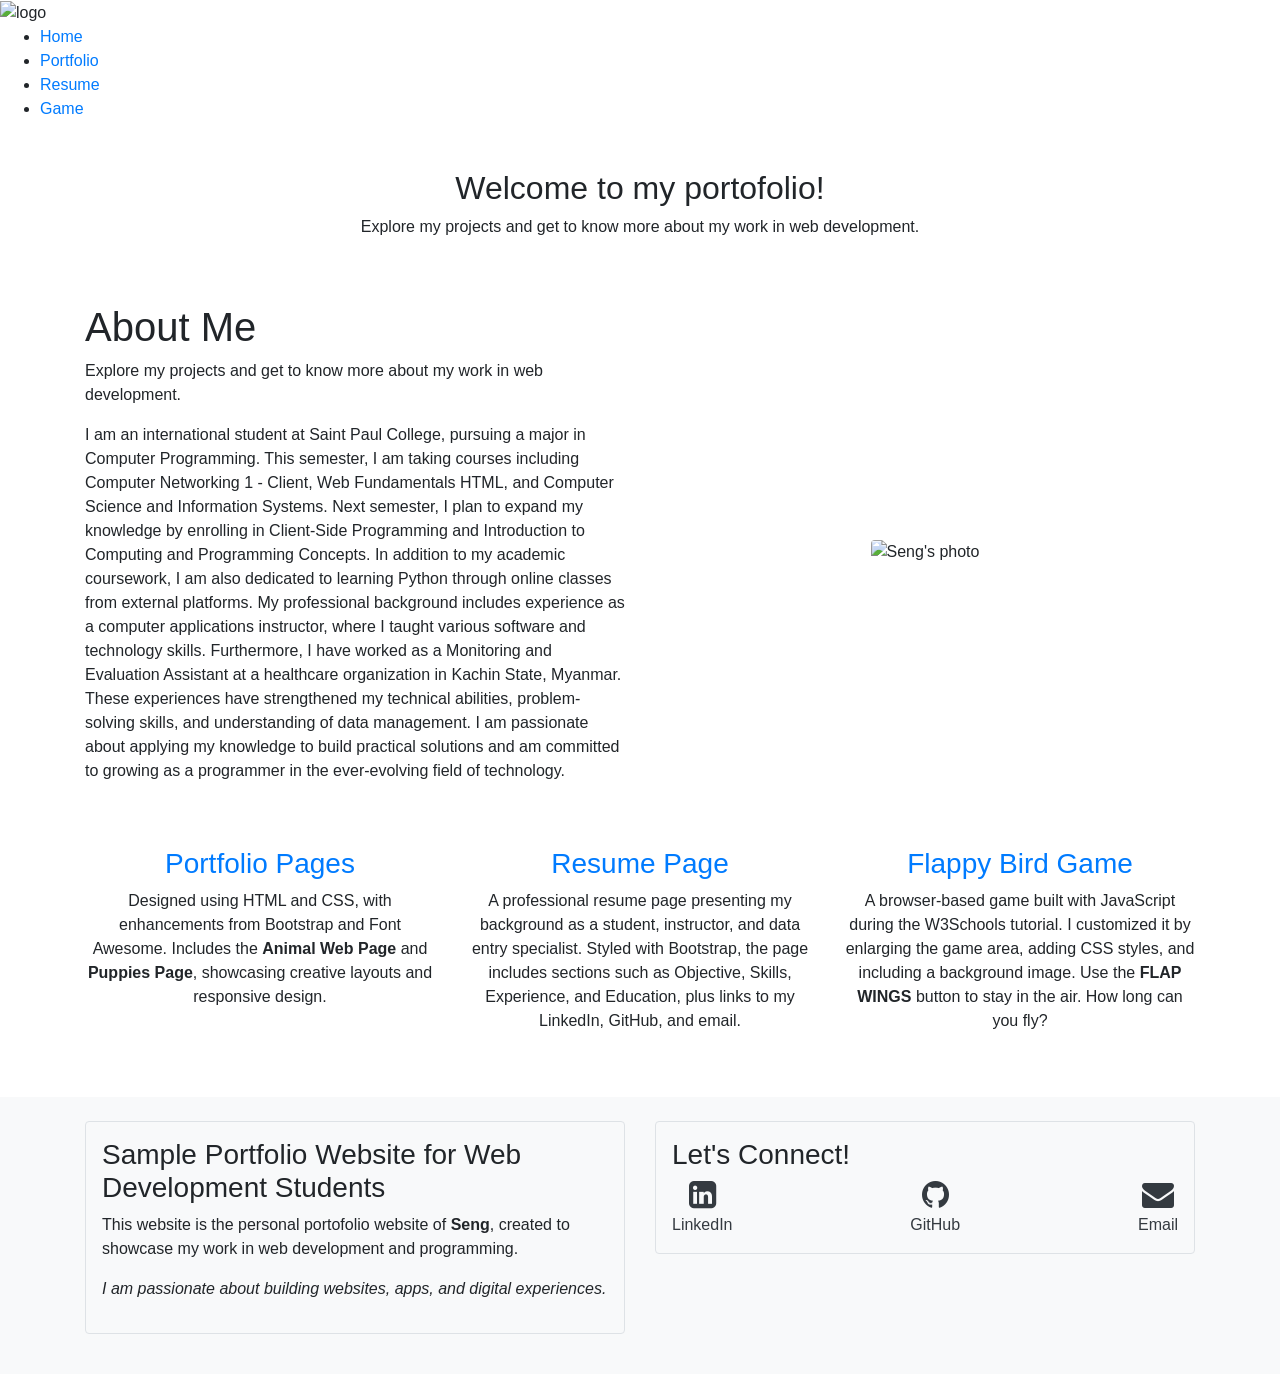
==== index.html @ 9fbc2ecc "my initial publish" ====
<!DOCTYPE html>
<html lang="en">
<head>
	<meta charset="utf-8">
	<meta name="viewport" content="width=device-width, initial-scale=1, minimum-scale=1" />
	<meta name="description" content="Welcome to my portofolio! I'm a web developer specializing in creating innovative websites and apps. Explore my projects and discover how I can help bring your ideas to life.">
	<link rel="stylesheet" href="https://cdnjs.cloudflare.com/ajax/libs/font-awesome/4.7.0/css/font-awesome.min.css">
	<link rel="stylesheet" href="https://cdn.jsdelivr.net/npm/bootstrap@4.6.1/dist/css/bootstrap.min.css">
	<title>Seng's Portfolio::Home</title>
	<link rel="stylesheet" href="style.css">
</head>
<body>
	<header>
		<img src="images/senglogo.png" alt="logo" height="300px" width="300px" class="img-fluid logo">

	</header>	

	<nav>
    <ul>
      <li><a href="index.html">Home</a></li>
      <li><a href="portfolio.html">Portfolio</a></li>
      <li><a href="resume.html">Resume</a></li>
      <li><a href="game.html">Game</a></li>
    </ul>
  </nav>
	

	<main class="container">
		<div class="row my-5">
			<div class="col text-center">
				<div class="home-hero">
					<h2>Welcome to my portofolio!</h2>
					<p>Explore my projects and get to know more about my work in web development.</p>
				</div>
			</div>
		</div>

		<div class="row align-items-center my-5">
    	<div class="col-md-6">
      	<h1>About Me</h1>
      	<p>Explore my projects and get to know more about my work in web development.</p>
				<p>I am an international student at Saint Paul College, pursuing a major in Computer Programming. This semester, I am taking courses including Computer Networking 1 - Client, Web Fundamentals HTML, and Computer Science and Information Systems. Next semester, I plan to expand my knowledge by enrolling in Client-Side Programming and Introduction to Computing and Programming Concepts. In addition to my academic coursework, I am also dedicated to learning Python through online classes from external platforms. My professional background includes experience as a computer applications instructor, where I taught various software and technology skills. Furthermore, I have worked as a Monitoring and Evaluation Assistant at a healthcare organization in Kachin State, Myanmar. These experiences have strengthened my technical abilities, problem-solving skills, and understanding of data management. I am passionate about applying my knowledge to build practical solutions and am committed to growing as a programmer in the ever-evolving field of technology.</p>
			</div>

			<div class="col-md-6 text-center">
      	<img src="images/myphoto.jpg" alt="Seng's photo" class="img-fluid rounded" height="400" width="300">
    	</div>
  	</div>

    <div class="row text-center my-5">

      <div class="col-md-4">
        <h3><a href="portfolio.html">Portfolio Pages</a></h3>
        <p>Designed using HTML and CSS, with enhancements from Bootstrap and Font Awesome. Includes the <strong>Animal Web Page</strong> and <strong>Puppies Page</strong>, showcasing creative layouts and responsive design.</p>
      </div>

      <div class="col-md-4">
        <h3><a href="resume.html">Resume Page</a></h3>
        <p>A professional resume page presenting my background as a student, instructor, and data entry specialist. Styled with Bootstrap, the page includes sections such as Objective, Skills, Experience, and Education, plus links to my LinkedIn, GitHub, and email.</p>
      </div>
      <div class="col-md-4">
        <h3><a href="game.html">Flappy Bird Game</a></h3>
        <p>A browser-based game built with JavaScript during the W3Schools tutorial. I customized it by enlarging the game area, adding CSS styles, and including a background image. Use the <strong>FLAP WINGS</strong> button to stay in the air. How long can you fly?</p>
      </div>
    </div>

	</main>

	<footer class="bg-light py-4">
    <div class="container">
      <div class="row">
        <!-- Left column -->
        <div class="col-md-6 mb-3">
          <div class="p-3 border rounded">
            <h3>Sample Portfolio Website for Web Development Students</h3>
            <p>This website is the personal portofolio website of <b>Seng</b>, created to showcase my work in web development and programming.</p>
					<p><i>I am passionate about building websites, apps, and digital experiences.</i></p> 

          </div>
        </div>

        <!-- Right column -->
        <div class="col-md-6 mb-3">
          <div class="p-3 border rounded">
            <h3>Let's Connect!</h3>
            <div class="d-flex justify-content-between">
              <a href="https://www.linkedin.com/in/seng-htoi-518916359/" class="text-dark text-center" aria-label="LinkedIn Profile">
                <i class="fa fa-linkedin-square fa-2x" aria-hidden="true"></i>
                <p class="mb-0">LinkedIn</p>
              </a>
              <a href="https://github.com/Seng331" class="text-dark text-center" aria-label="GitHub Profile">
                <i class="fa fa-github fa-2x" aria-hidden="true"></i>
                <p class="mb-0">GitHub</p>
              </a>
              <a href="mailto:rj6950dj@go.minnstate.edu"
              class="text-dark text-center" aria-label="Send Email">
                <i class="fa fa-envelope fa-2x" aria-hidden="true"></i>
                <p class="mb-0">Email</p>
              </a>
            </div>
          </div>
        </div>
      </div> 
    </div>
  </footer>


	<!--jQuery, Popper, and Bootstrap Javascript files-->
<script src="https://cdn.jsdelivr.net/npm/jquery@3.6.0/dist/jquery.slim.min.js"></script>
<script src="https://cdn.jsdelivr.net/npm/popper.js@1.16.1/dist/umd/popper.min.js"></script>
<script src="https://cdn.jsdelivr.net/npm/bootstrap@4.6.1/dist/js/bootstrap.bundle.min.js"></script>

</body>
</html>
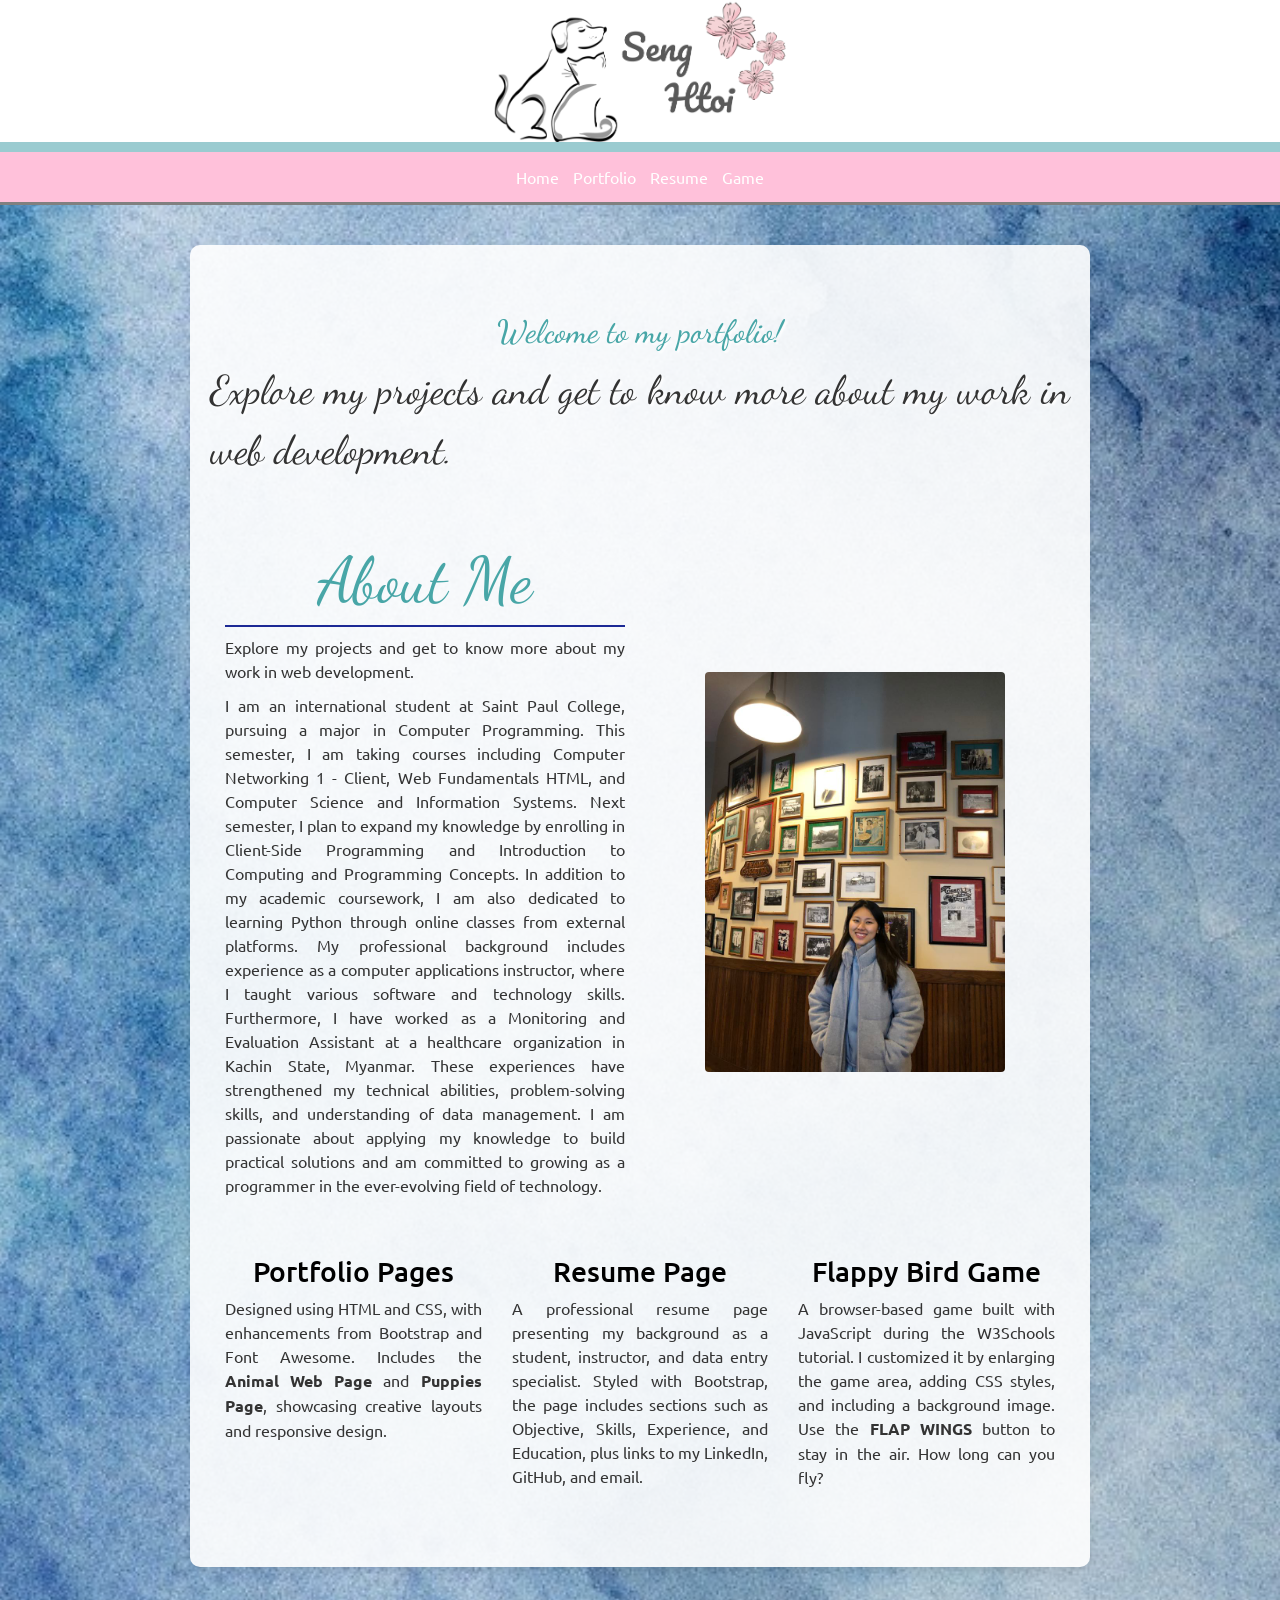
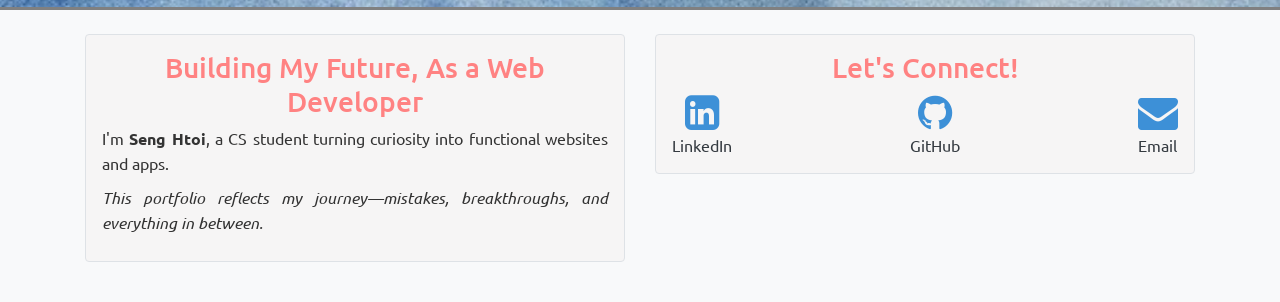
==== commit 58fa1826: "Add files via upload" ====
--- a/index.html
+++ b/index.html
@@ -3,7 +3,7 @@
 <head>
 	<meta charset="utf-8">
 	<meta name="viewport" content="width=device-width, initial-scale=1, minimum-scale=1" />
-	<meta name="description" content="Welcome to my portofolio! I'm a web developer specializing in creating innovative websites and apps. Explore my projects and discover how I can help bring your ideas to life.">
+	<meta name="description" content="Discover Seng's portfolio—web developer and student passionate about coding, design, and innovative digital solutions.">
 	<link rel="stylesheet" href="https://cdnjs.cloudflare.com/ajax/libs/font-awesome/4.7.0/css/font-awesome.min.css">
 	<link rel="stylesheet" href="https://cdn.jsdelivr.net/npm/bootstrap@4.6.1/dist/css/bootstrap.min.css">
 	<title>Seng's Portfolio::Home</title>
@@ -25,42 +25,42 @@
   </nav>
 	
 
-	<main class="container">
-		<div class="row my-5">
-			<div class="col text-center">
-				<div class="home-hero">
-					<h2>Welcome to my portofolio!</h2>
-					<p>Explore my projects and get to know more about my work in web development.</p>
-				</div>
-			</div>
-		</div>
+	<main>
+		<section class="home-hero text-center py-5">
+      <h2>Welcome to my portfolio!</h2>
+      <p>Explore my projects and get to know more about my work in web development.</p>
+    </section>
 
-		<div class="row align-items-center my-5">
-    	<div class="col-md-6">
-      	<h1>About Me</h1>
-      	<p>Explore my projects and get to know more about my work in web development.</p>
-				<p>I am an international student at Saint Paul College, pursuing a major in Computer Programming. This semester, I am taking courses including Computer Networking 1 - Client, Web Fundamentals HTML, and Computer Science and Information Systems. Next semester, I plan to expand my knowledge by enrolling in Client-Side Programming and Introduction to Computing and Programming Concepts. In addition to my academic coursework, I am also dedicated to learning Python through online classes from external platforms. My professional background includes experience as a computer applications instructor, where I taught various software and technology skills. Furthermore, I have worked as a Monitoring and Evaluation Assistant at a healthcare organization in Kachin State, Myanmar. These experiences have strengthened my technical abilities, problem-solving skills, and understanding of data management. I am passionate about applying my knowledge to build practical solutions and am committed to growing as a programmer in the ever-evolving field of technology.</p>
-			</div>
+		<div class="container mb-5">
+      <div class="row align-items-center">
+        <div class="col-md-6">
+      	 <h1>About Me</h1>
+      	 <p>Explore my projects and get to know more about my work in web development.</p>
+				  <p>I am an international student at Saint Paul College, pursuing a major in Computer Programming. This semester, I am taking courses including Computer Networking 1 - Client, Web Fundamentals HTML, and Computer Science and Information Systems. Next semester, I plan to expand my knowledge by enrolling in Client-Side Programming and Introduction to Computing and Programming Concepts. In addition to my academic coursework, I am also dedicated to learning Python through online classes from external platforms. My professional background includes experience as a computer applications instructor, where I taught various software and technology skills. Furthermore, I have worked as a Monitoring and Evaluation Assistant at a healthcare organization in Kachin State, Myanmar. These experiences have strengthened my technical abilities, problem-solving skills, and understanding of data management. I am passionate about applying my knowledge to build practical solutions and am committed to growing as a programmer in the ever-evolving field of technology.</p>
+			   </div>
 
-			<div class="col-md-6 text-center">
-      	<img src="images/myphoto.jpg" alt="Seng's photo" class="img-fluid rounded" height="400" width="300">
-    	</div>
-  	</div>
+			   <div class="col-md-6 text-center">
+      	   <img src="images/myphoto.jpg" alt="Seng's photo" class="img-fluid rounded" height="400" width="300">
+    	   </div>
+  	   </div>
+    </div>
 
-    <div class="row text-center my-5">
+    <div class="container mb-5">
+      <div class="row text-center">
+        <div class="col-md-4">
+          <h3><a href="portfolio.html">Portfolio Pages</a></h3>
+          <p>Designed using HTML and CSS, with enhancements from Bootstrap and Font Awesome. Includes the <strong>Animal Web Page</strong> and <strong>Puppies Page</strong>, showcasing creative layouts and responsive design.</p>
+        </div>
 
-      <div class="col-md-4">
-        <h3><a href="portfolio.html">Portfolio Pages</a></h3>
-        <p>Designed using HTML and CSS, with enhancements from Bootstrap and Font Awesome. Includes the <strong>Animal Web Page</strong> and <strong>Puppies Page</strong>, showcasing creative layouts and responsive design.</p>
-      </div>
+        <div class="col-md-4">
+          <h3><a href="resume.html">Resume Page</a></h3>
+          <p>A professional resume page presenting my background as a student, instructor, and data entry specialist. Styled with Bootstrap, the page includes sections such as Objective, Skills, Experience, and Education, plus links to my LinkedIn, GitHub, and email.</p>
+        </div>
 
-      <div class="col-md-4">
-        <h3><a href="resume.html">Resume Page</a></h3>
-        <p>A professional resume page presenting my background as a student, instructor, and data entry specialist. Styled with Bootstrap, the page includes sections such as Objective, Skills, Experience, and Education, plus links to my LinkedIn, GitHub, and email.</p>
-      </div>
-      <div class="col-md-4">
-        <h3><a href="game.html">Flappy Bird Game</a></h3>
-        <p>A browser-based game built with JavaScript during the W3Schools tutorial. I customized it by enlarging the game area, adding CSS styles, and including a background image. Use the <strong>FLAP WINGS</strong> button to stay in the air. How long can you fly?</p>
+        <div class="col-md-4">
+          <h3><a href="game.html">Flappy Bird Game</a></h3>
+          <p>A browser-based game built with JavaScript during the W3Schools tutorial. I customized it by enlarging the game area, adding CSS styles, and including a background image. Use the <strong>FLAP WINGS</strong> button to stay in the air. How long can you fly?</p>
+        </div>
       </div>
     </div>
 
@@ -72,9 +72,9 @@
         <!-- Left column -->
         <div class="col-md-6 mb-3">
           <div class="p-3 border rounded">
-            <h3>Sample Portfolio Website for Web Development Students</h3>
-            <p>This website is the personal portofolio website of <b>Seng</b>, created to showcase my work in web development and programming.</p>
-					<p><i>I am passionate about building websites, apps, and digital experiences.</i></p> 
+            <h3>Building My Future, As a Web Developer</h3>
+            <p>I'm <b>Seng Htoi</b>, a CS student turning curiosity into functional websites and apps.</p>
+            <p><i>This portfolio reflects my journey—mistakes, breakthroughs, and everything in between.</i></p>
 
           </div>
         </div>
@@ -105,7 +105,7 @@
   </footer>
 
 
-	<!--jQuery, Popper, and Bootstrap Javascript files-->
+  <!--jQuery, Popper, and Bootstrap Javascript files-->
 <script src="https://cdn.jsdelivr.net/npm/jquery@3.6.0/dist/jquery.slim.min.js"></script>
 <script src="https://cdn.jsdelivr.net/npm/popper.js@1.16.1/dist/umd/popper.min.js"></script>
 <script src="https://cdn.jsdelivr.net/npm/bootstrap@4.6.1/dist/js/bootstrap.bundle.min.js"></script>
--- a/style.css
+++ b/style.css
@@ -0,0 +1,340 @@
+@import url('https://fonts.googleapis.com/css2?family=Ubuntu:ital,wght@0,300;0,400;0,500;0,700;1,300;1,400;1,500;1,700&display=swap');
+
+
+@import url('https://fonts.googleapis.com/css2?family=Dancing+Script:wght@400..700&family=Rochester&display=swap');
+
+
+body{
+  font-family: "Ubuntu", Arial, sans-serif;
+  margin: 0;
+  background-color: #F9F9F9;
+  background-image: url('images/bg5.jpg');
+  background-size: cover;
+  background-position: center;
+  color: #333;
+}
+
+header{
+  background-color: white;
+  border-bottom: 10px solid #9ACBD0;
+  text-align: center;
+}
+
+main .row {
+  margin-bottom: 30px;
+}
+p {
+  text-align: justify;
+  text-justify: inter-word; 
+  margin-bottom: 10px;
+}
+
+h1 {
+  font-family: 'Dancing Script', cursive;
+  font-size: 4em;
+  font-weight: 100;
+  color: #48A6A7;
+  text-align: center;
+  border-bottom: 2px solid #1C2995;
+  padding: 5px 0;
+}
+h5{
+  font-family: "Ubuntu", Arial, sans-serif;
+  font-weight: 100;
+  color:#27548A ;
+  
+}
+
+
+h2{
+  color: #48A6A7;
+}
+
+h3{
+  color: #FF8282;
+}
+
+.home-hero {
+  font-family: 'Dancing Script', cursive;
+  font-size: 40px;
+  text-shadow: 2px 2px 2px white;
+  text-align: center;
+  margin: 0;
+}
+
+.resume-header {
+    border-bottom: 2px solid #48A6A7;
+    padding-bottom: 20px;
+    margin-bottom: 30px;
+}
+
+.section-title {
+    color: #48A6A7;
+    border-bottom: 1px solid #eee;
+    padding-bottom: 5px;
+    margin-bottom: 15px;
+    font-size: 1.5rem;
+}
+
+.section-title i {
+    margin-right: 10px;
+    color: #FF8282;
+}
+
+.resume-section {
+    background-color: white;
+    padding: 20px;
+    border-radius: 5px;
+    box-shadow: 0 2px 5px rgba(0,0,0,0.1);
+}
+
+.experience-item, .education-item {
+    background-color: #f9f9f9;
+    padding: 15px;
+    border-left: 3px solid #48A6A7;
+    margin-bottom: 15px;
+    border-radius: 0 5px 5px 0;
+}
+
+.contact-info i {
+    margin-right: 5px;
+    color: #48A6A7;
+}
+
+
+/* Website Links except the nav */
+a:link{
+  color: black;
+}
+a:visited{
+  color: #FF90BB;
+}
+a:hover{
+  color: #FF90BB;
+}
+a:active{
+  color: black;
+}
+
+main{
+  background-color: rgba(255, 255, 255, 0.9);
+  max-width: 900px;
+  margin: 40px auto;
+  padding: 20px;
+  border-radius: 10px;
+  box-shadow: 0 4px 8px rgba(0, 0, 0, 0.1);
+}
+.hero {
+  background-image: url('images/bg5.jpg');
+  height: 500px;
+  background-size: cover;
+  background-position: center;
+  display: flex;
+  justify-content: center;
+  align-items: center;
+}
+
+.hero h1 {
+  color: white;
+  font-size: 48px;
+  text-shadow: 2px 2px 8px rgba(0,0,0,0.7);
+}
+
+
+/* Navigation */
+nav{
+  background-color: #FFC1DA;
+  padding: 5px;
+  border-bottom: 3px solid gray;
+}
+nav ul{
+  list-style-type: none;
+  text-align: center;
+  margin: 8px 0;
+  padding: 0;
+}
+nav li{
+  display: inline;
+  padding: 5px;
+}
+nav a{
+  color: #ffffff;
+}
+
+nav a:link{
+  color: white;
+}
+nav a:visited{
+  color: white;
+}
+nav a:hover{
+  color: #16404D;
+}
+nav a:active{
+  color: violet;
+}
+
+
+
+.image-container {
+    position: relative;
+    top: 20px; 
+    text-align: right; 
+}
+
+.float-right {
+  float: right;
+  margin-left: 15px;
+  margin-bottom: 10px;
+  max-width: 100px;  
+  border-radius: 8px;
+  box-shadow: 10px 5px 10px rgba(0, 0, 0, 0.3);
+}
+
+.float-left{
+  float: left;
+  max-width: 40%;
+  height: auto;
+  margin: 30px 30px 30px 0;
+  border: 5px solid lightgray;
+  border-radius: 8px;
+  box-shadow: 5px 5px 10px rgba(0, 0, 0, 0.3);
+}
+
+canvas {
+  max-width: 100%;
+  height: auto;
+  display: block;
+  margin: 0 auto;
+  border: 2px solid yellow;
+  border: 1px solid #d3d3d3;
+  background-image: url("images/game4.png");
+  background-size: cover;
+  background-repeat: no-repeat;
+  background-position: center;
+  animation: moveBackground 5s linear infinite;
+}
+
+.myButton{
+  background-color: #36C2CE;
+  color: white;
+  padding: 10px 20px;
+  border: none;
+  border-radius: 5px;
+  font-size: 16px;
+  cursor: pointer;
+  margin-bottom: 10px;
+}
+
+
+.mobile{
+  display:none;
+}
+@media only screen and (max-width: 768px){
+  .desktop{
+    display:none;
+  }
+  .mobile{
+    display: block;
+    touch-action: manipulation;
+  }
+}
+
+
+.home.hero{
+  background-image: url(images/header.jpg);
+  height: 475px;
+  background-size: cover;
+  background-position: center;
+  color: #042837;
+  padding: 10px 10px 10px 30px;
+}
+
+
+.header{
+  font-family: 'Georgia', serif;
+  text-align: center;
+  background-color: #7D0A0A;
+  padding: 4px;
+  color: white;
+}
+
+.center-image {
+  display: block;
+  margin-left: auto;
+  margin-right: auto;
+  width: 300px;  /* Adjust as needed */
+  height: 300px; /* Adjust as needed */
+}
+
+.image-container {
+  text-align: center; /* Align images to the center */
+  display: flex;
+  flex-direction: column; /* Stack images vertically */
+  justify-content: center; 
+  align-items: center;
+  height: 100vh; /* Make the container take full viewport height */
+}
+
+
+
+
+blockquote{
+  display: block;
+  margin-left: auto;
+  margin-right: auto;
+  background-color: #eeeeee;
+  border-left: 10px solid gray;
+  padding: 20px;
+}
+
+.fa{
+  font-size: 2.5em;
+  color: #3D90D7;
+  margin-left: auto;
+
+}
+
+
+
+/* Footer */
+footer{
+  border-top:  3px solid gray;
+  text-align: center;
+  padding: 20px 0;
+
+}
+
+footer .container .row .col-md-6 .p-3 {
+  background-color: #F6F5F5; 
+  border-radius: 8px; 
+}
+
+
+
+/*CSS without a media query--applies to all size unless overridden*/
+h1{
+  font-size: 4em;
+}
+
+/* CSS Adjustments for Tablets */
+@media only screen and (max-width: 1024px) {
+  h1{
+    font-size: 2em;
+  }
+}
+
+/* CSS Adjustments for Smartphones */
+@media only screen and (max-width: 768px) {
+  h1{
+    font-size: 1.5em;
+  }
+}
+
+  .float-right,
+  .float-left{
+    display: block;
+    max-width: 90%;
+    margin: 10px auto;
+  }
+}
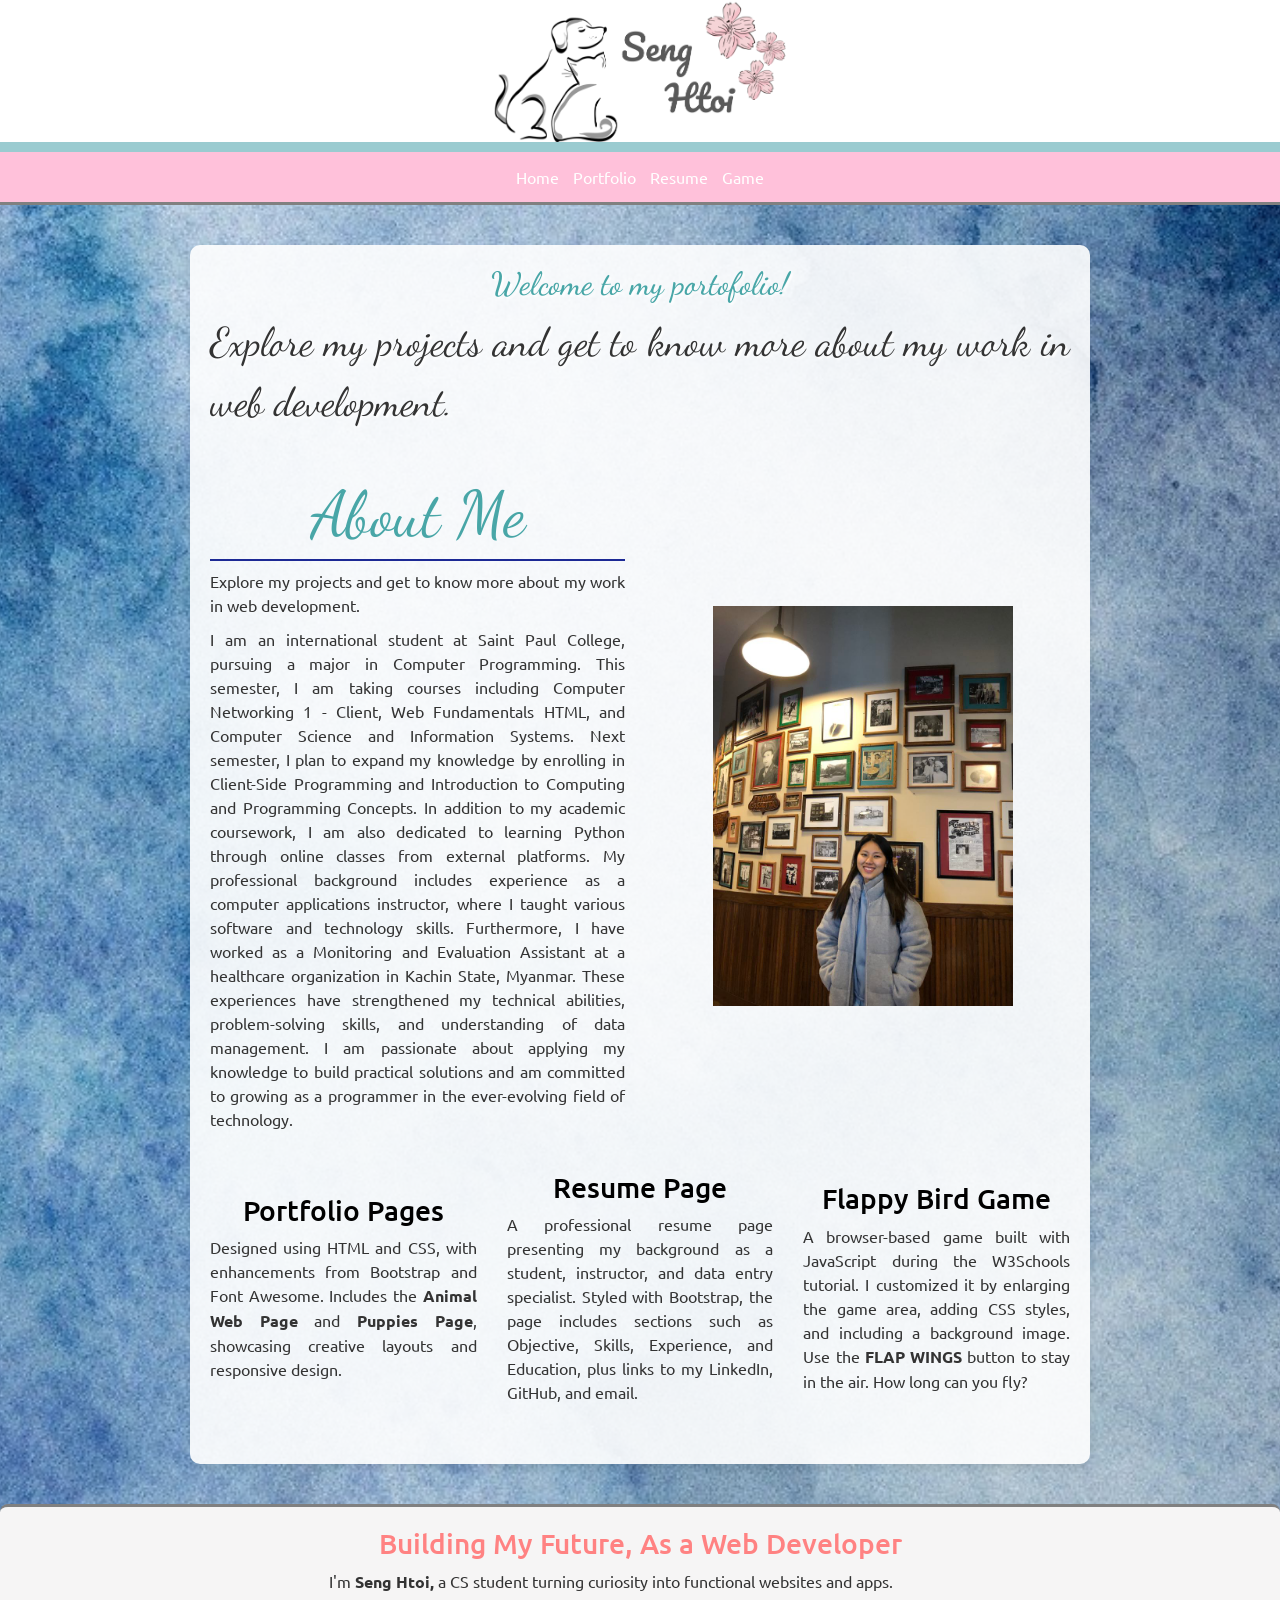
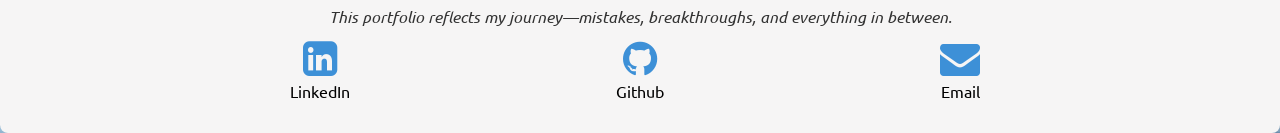
==== commit b953a0a8: "Add files via upload" ====
--- a/index.html
+++ b/index.html
@@ -26,86 +26,86 @@
 	
 
 	<main>
-		<section class="home-hero text-center py-5">
-      <h2>Welcome to my portfolio!</h2>
-      <p>Explore my projects and get to know more about my work in web development.</p>
-    </section>
+		<div class="row">
+			<div class="col text-center">
+				<div class="home-hero">
+					<h2>Welcome to my portofolio!</h2>
+					<p>Explore my projects and get to know more about my work in web development.</p>
+				</div>
+			</div>
+		</div>
 
-		<div class="container mb-5">
-      <div class="row align-items-center">
-        <div class="col-md-6">
-      	 <h1>About Me</h1>
-      	 <p>Explore my projects and get to know more about my work in web development.</p>
-				  <p>I am an international student at Saint Paul College, pursuing a major in Computer Programming. This semester, I am taking courses including Computer Networking 1 - Client, Web Fundamentals HTML, and Computer Science and Information Systems. Next semester, I plan to expand my knowledge by enrolling in Client-Side Programming and Introduction to Computing and Programming Concepts. In addition to my academic coursework, I am also dedicated to learning Python through online classes from external platforms. My professional background includes experience as a computer applications instructor, where I taught various software and technology skills. Furthermore, I have worked as a Monitoring and Evaluation Assistant at a healthcare organization in Kachin State, Myanmar. These experiences have strengthened my technical abilities, problem-solving skills, and understanding of data management. I am passionate about applying my knowledge to build practical solutions and am committed to growing as a programmer in the ever-evolving field of technology.</p>
-			   </div>
+		<div class="row">
+    	<div class="col-md-6">
+      	<h1>About Me</h1>
+      	<p>Explore my projects and get to know more about my work in web development.</p>
+				<p>I am an international student at Saint Paul College, pursuing a major in Computer Programming. This semester, I am taking courses including Computer Networking 1 - Client, Web Fundamentals HTML, and Computer Science and Information Systems. Next semester, I plan to expand my knowledge by enrolling in Client-Side Programming and Introduction to Computing and Programming Concepts. In addition to my academic coursework, I am also dedicated to learning Python through online classes from external platforms. My professional background includes experience as a computer applications instructor, where I taught various software and technology skills. Furthermore, I have worked as a Monitoring and Evaluation Assistant at a healthcare organization in Kachin State, Myanmar. These experiences have strengthened my technical abilities, problem-solving skills, and understanding of data management. I am passionate about applying my knowledge to build practical solutions and am committed to growing as a programmer in the ever-evolving field of technology.</p>
+			</div>
 
-			   <div class="col-md-6 text-center">
-      	   <img src="images/myphoto.jpg" alt="Seng's photo" class="img-fluid rounded" height="400" width="300">
-    	   </div>
-  	   </div>
-    </div>
+			<div class="col-md-6">
+      	<img src="images/myphoto.jpg" alt="Seng's photo" class="img-fluid " height="400" width="300">
+    	</div>
+  	</div>
 
-    <div class="container mb-5">
-      <div class="row text-center">
-        <div class="col-md-4">
-          <h3><a href="portfolio.html">Portfolio Pages</a></h3>
-          <p>Designed using HTML and CSS, with enhancements from Bootstrap and Font Awesome. Includes the <strong>Animal Web Page</strong> and <strong>Puppies Page</strong>, showcasing creative layouts and responsive design.</p>
-        </div>
+    <div class="row">
 
-        <div class="col-md-4">
-          <h3><a href="resume.html">Resume Page</a></h3>
-          <p>A professional resume page presenting my background as a student, instructor, and data entry specialist. Styled with Bootstrap, the page includes sections such as Objective, Skills, Experience, and Education, plus links to my LinkedIn, GitHub, and email.</p>
-        </div>
+      <div class="col-md-4">
+        <h3><a href="portfolio.html">Portfolio Pages</a></h3>
+        <p>Designed using HTML and CSS, with enhancements from Bootstrap and Font Awesome. Includes the <b>Animal Web Page</b> and <b>Puppies Page</b>, showcasing creative layouts and responsive design.</p>
+      </div>
 
-        <div class="col-md-4">
-          <h3><a href="game.html">Flappy Bird Game</a></h3>
-          <p>A browser-based game built with JavaScript during the W3Schools tutorial. I customized it by enlarging the game area, adding CSS styles, and including a background image. Use the <strong>FLAP WINGS</strong> button to stay in the air. How long can you fly?</p>
-        </div>
+      <div class="col-md-4">
+        <h3><a href="resume.html">Resume Page</a></h3>
+        <p>A professional resume page presenting my background as a student, instructor, and data entry specialist. Styled with Bootstrap, the page includes sections such as Objective, Skills, Experience, and Education, plus links to my LinkedIn, GitHub, and email.</p>
+      </div>
+      <div class="col-md-4">
+        <h3><a href="game.html">Flappy Bird Game</a></h3>
+        <p>A browser-based game built with JavaScript during the W3Schools tutorial. I customized it by enlarging the game area, adding CSS styles, and including a background image. Use the <b>FLAP WINGS</b> button to stay in the air. How long can you fly?</p>
       </div>
     </div>
 
 	</main>
 
-	<footer class="bg-light py-4">
-    <div class="container">
-      <div class="row">
-        <!-- Left column -->
-        <div class="col-md-6 mb-3">
-          <div class="p-3 border rounded">
-            <h3>Building My Future, As a Web Developer</h3>
-            <p>I'm <b>Seng Htoi</b>, a CS student turning curiosity into functional websites and apps.</p>
-            <p><i>This portfolio reflects my journey—mistakes, breakthroughs, and everything in between.</i></p>
+	<footer>
+        
+    <h3>Building My Future, As a Web Developer</h3>
+      <div class="center-container">
+        <div class="content">
+          <p>I'm <strong>Seng Htoi,</strong> a CS student turning curiosity into functional websites and apps.</p>
+          <p><i>This portfolio reflects my journey—mistakes, breakthroughs, and everything in between.</i></p>
+        </div>
+      </div>
+        
 
+      <div class="container-fluid text-center">
+        <div class="row justify-content-center">
+          <div class="col-sm-3">
+            <a href="https://www.linkedin.com/in/seng-htoi-518916359/" class="text-center" aria-label="LinkedIn Profile">
+            <i class="fa fa-linkedin-square" aria-hidden="true"></i>
+            <p>LinkedIn</p>
+            </a>
           </div>
-        </div>
 
-        <!-- Right column -->
-        <div class="col-md-6 mb-3">
-          <div class="p-3 border rounded">
-            <h3>Let's Connect!</h3>
-            <div class="d-flex justify-content-between">
-              <a href="https://www.linkedin.com/in/seng-htoi-518916359/" class="text-dark text-center" aria-label="LinkedIn Profile">
-                <i class="fa fa-linkedin-square fa-2x" aria-hidden="true"></i>
-                <p class="mb-0">LinkedIn</p>
-              </a>
-              <a href="https://github.com/Seng331" class="text-dark text-center" aria-label="GitHub Profile">
-                <i class="fa fa-github fa-2x" aria-hidden="true"></i>
-                <p class="mb-0">GitHub</p>
-              </a>
-              <a href="mailto:rj6950dj@go.minnstate.edu"
-              class="text-dark text-center" aria-label="Send Email">
-                <i class="fa fa-envelope fa-2x" aria-hidden="true"></i>
-                <p class="mb-0">Email</p>
-              </a>
-            </div>
+          <div class="col-sm-3">
+            <a href="https://github.com/Seng331" class="text-center" aria-label="GitHub Profile">
+            <i class="fa fa-github" aria-hidden="true"></i>
+            <p>Github</p>
+            </a>
           </div>
-        </div>
-      </div> 
+
+
+          <div class="col-sm-3">
+            <a href="mailto:rj6950dj@go.minnstate.edu" class="text-center" aria-label="Send Email">
+            <i class="fa fa-envelope" aria-hidden="true"></i>
+            <p>Email</p>
+            </a>
+          </div>
+      </div>
     </div>
   </footer>
 
 
-  <!--jQuery, Popper, and Bootstrap Javascript files-->
+	<!--jQuery, Popper, and Bootstrap Javascript files-->
 <script src="https://cdn.jsdelivr.net/npm/jquery@3.6.0/dist/jquery.slim.min.js"></script>
 <script src="https://cdn.jsdelivr.net/npm/popper.js@1.16.1/dist/umd/popper.min.js"></script>
 <script src="https://cdn.jsdelivr.net/npm/bootstrap@4.6.1/dist/js/bootstrap.bundle.min.js"></script>
--- a/style.css
+++ b/style.css
@@ -23,10 +23,19 @@
 main .row {
   margin-bottom: 30px;
 }
+
 p {
   text-align: justify;
-  text-justify: inter-word; 
   margin-bottom: 10px;
+}
+
+.center-container {
+  display: flex;
+  justify-content: center;
+}
+
+.content{
+  text-align: center;
 }
 
 h1 {
@@ -52,7 +61,9 @@
 
 h3{
   color: #FF8282;
-}
+  text-align: center;
+}
+
 
 .home-hero {
   font-family: 'Dancing Script', cursive;
@@ -140,6 +151,16 @@
   text-shadow: 2px 2px 8px rgba(0,0,0,0.7);
 }
 
+.row {
+  align-items: center;
+}
+
+.img-fluid{
+  display: block;
+  margin: 0 auto;
+  height: auto;
+  max-width: 100%;
+}
 
 /* Navigation */
 nav{
@@ -179,7 +200,11 @@
 .image-container {
     position: relative;
     top: 20px; 
-    text-align: right; 
+    text-align: center; 
+}
+
+.container-fluid{
+  align-items: center;
 }
 
 .float-right {
@@ -263,17 +288,17 @@
   display: block;
   margin-left: auto;
   margin-right: auto;
-  width: 300px;  /* Adjust as needed */
-  height: 300px; /* Adjust as needed */
+  width: 300px;  
+  height: 300px;
 }
 
 .image-container {
-  text-align: center; /* Align images to the center */
+  text-align: center; 
   display: flex;
-  flex-direction: column; /* Stack images vertically */
+  flex-direction: column;
   justify-content: center; 
   align-items: center;
-  height: 100vh; /* Make the container take full viewport height */
+  height: 100vh; 
 }
 
 
@@ -302,14 +327,14 @@
   border-top:  3px solid gray;
   text-align: center;
   padding: 20px 0;
-
-}
-
-footer .container .row .col-md-6 .p-3 {
   background-color: #F6F5F5; 
   border-radius: 8px; 
-}
-
+
+}
+
+.col-sm-3 p{
+  text-align: center;
+}
 
 
 /*CSS without a media query--applies to all size unless overridden*/
